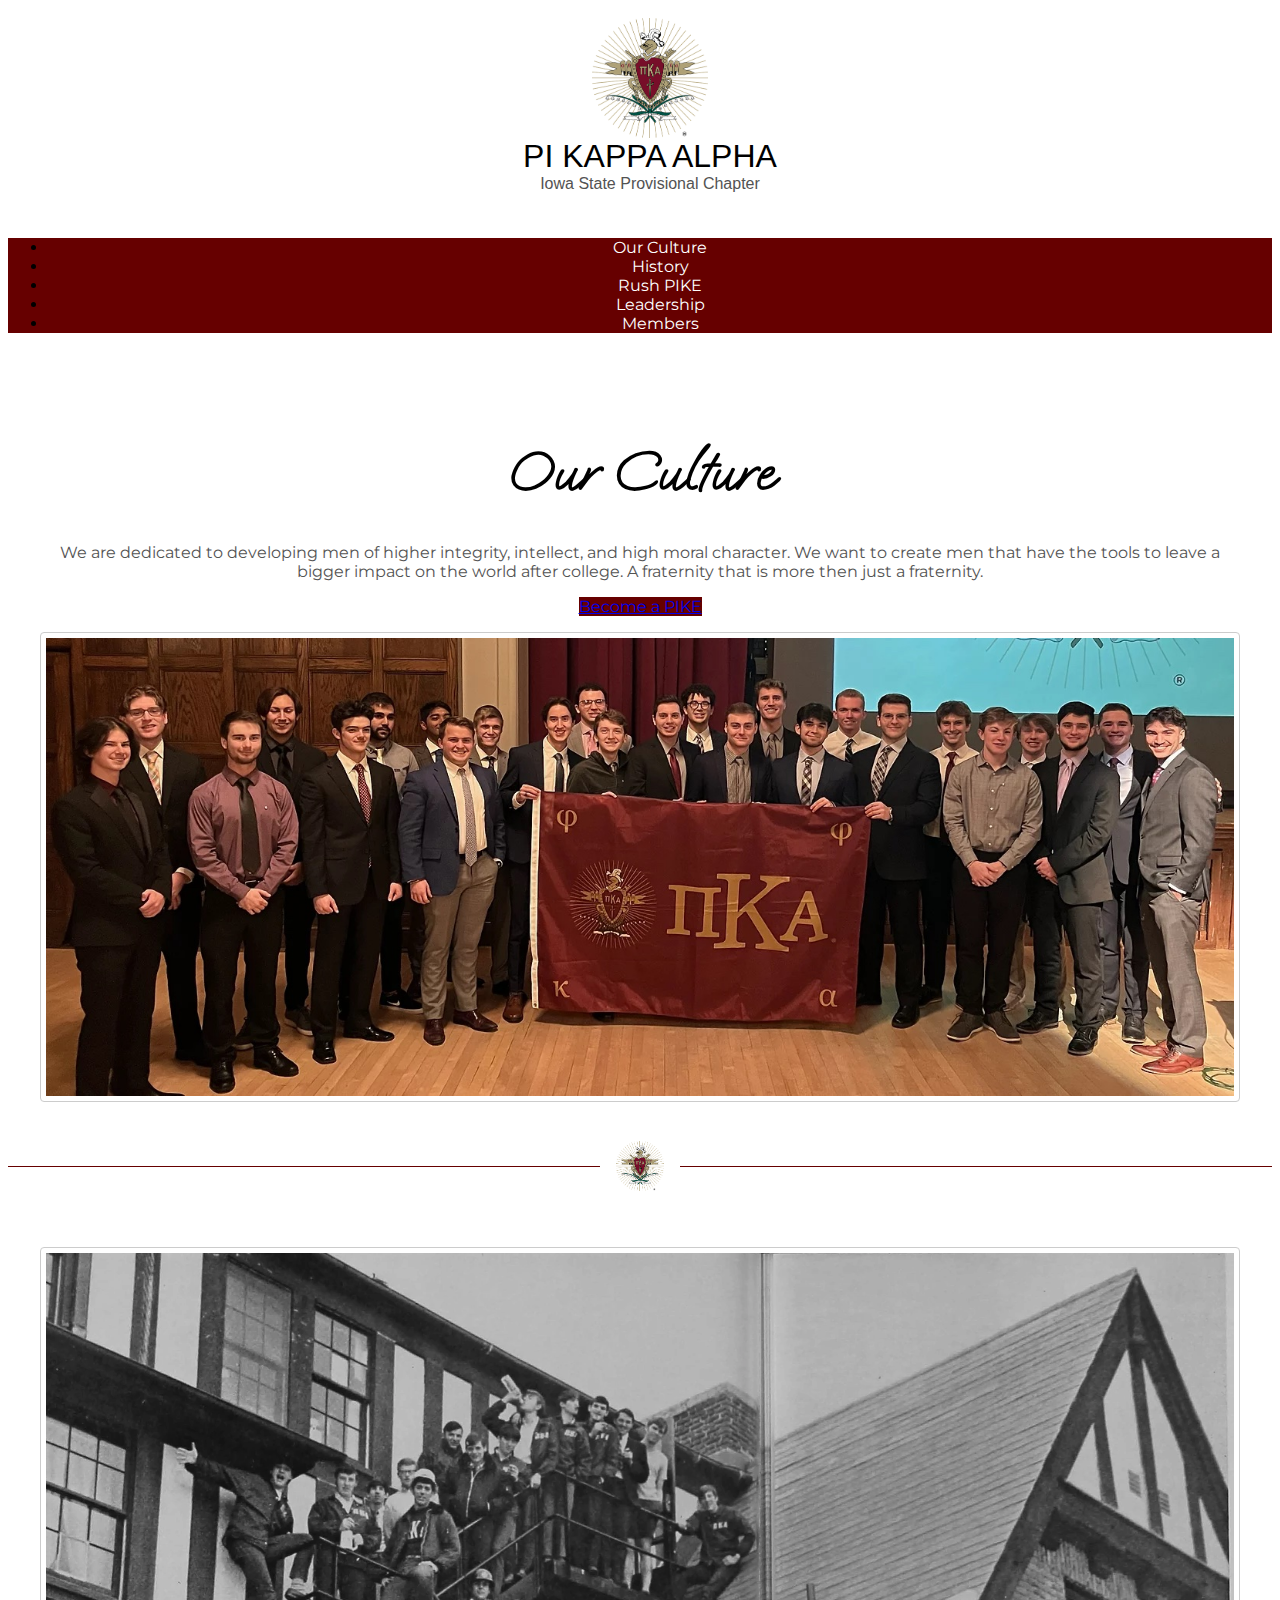
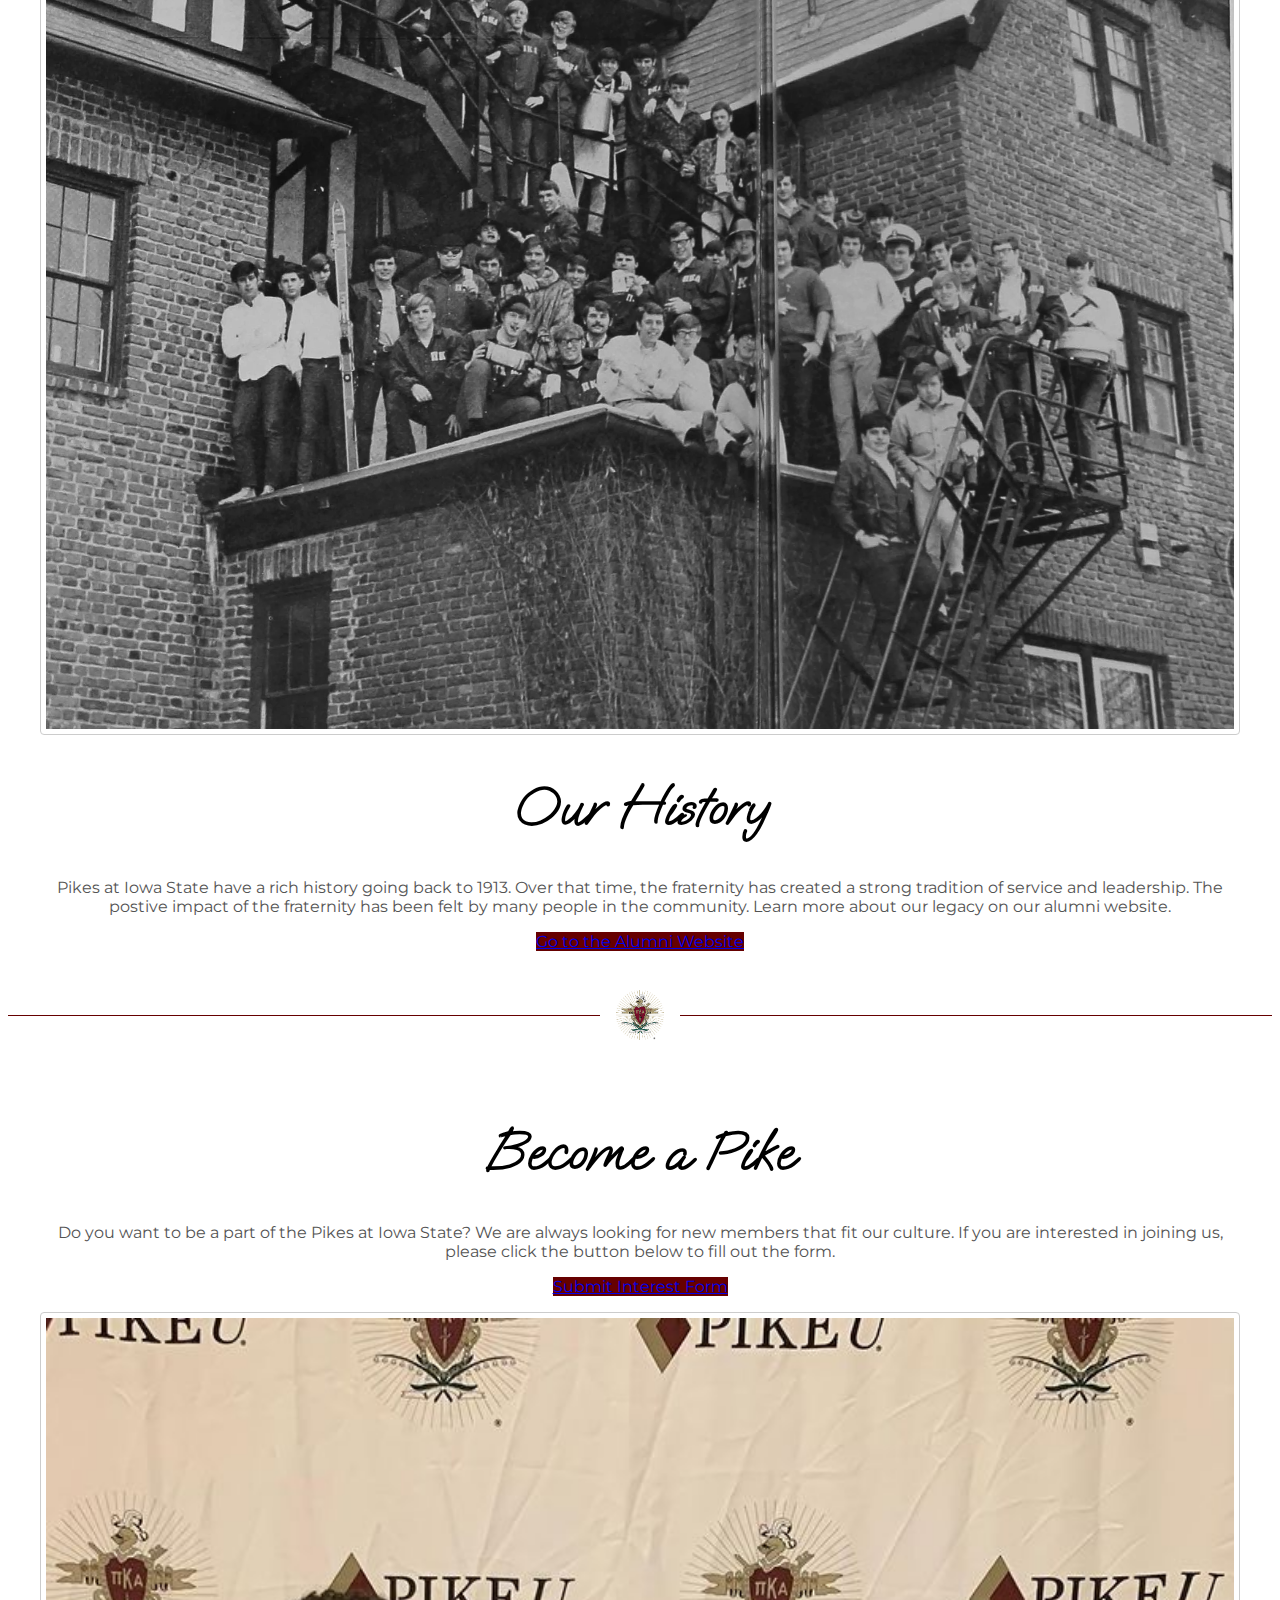
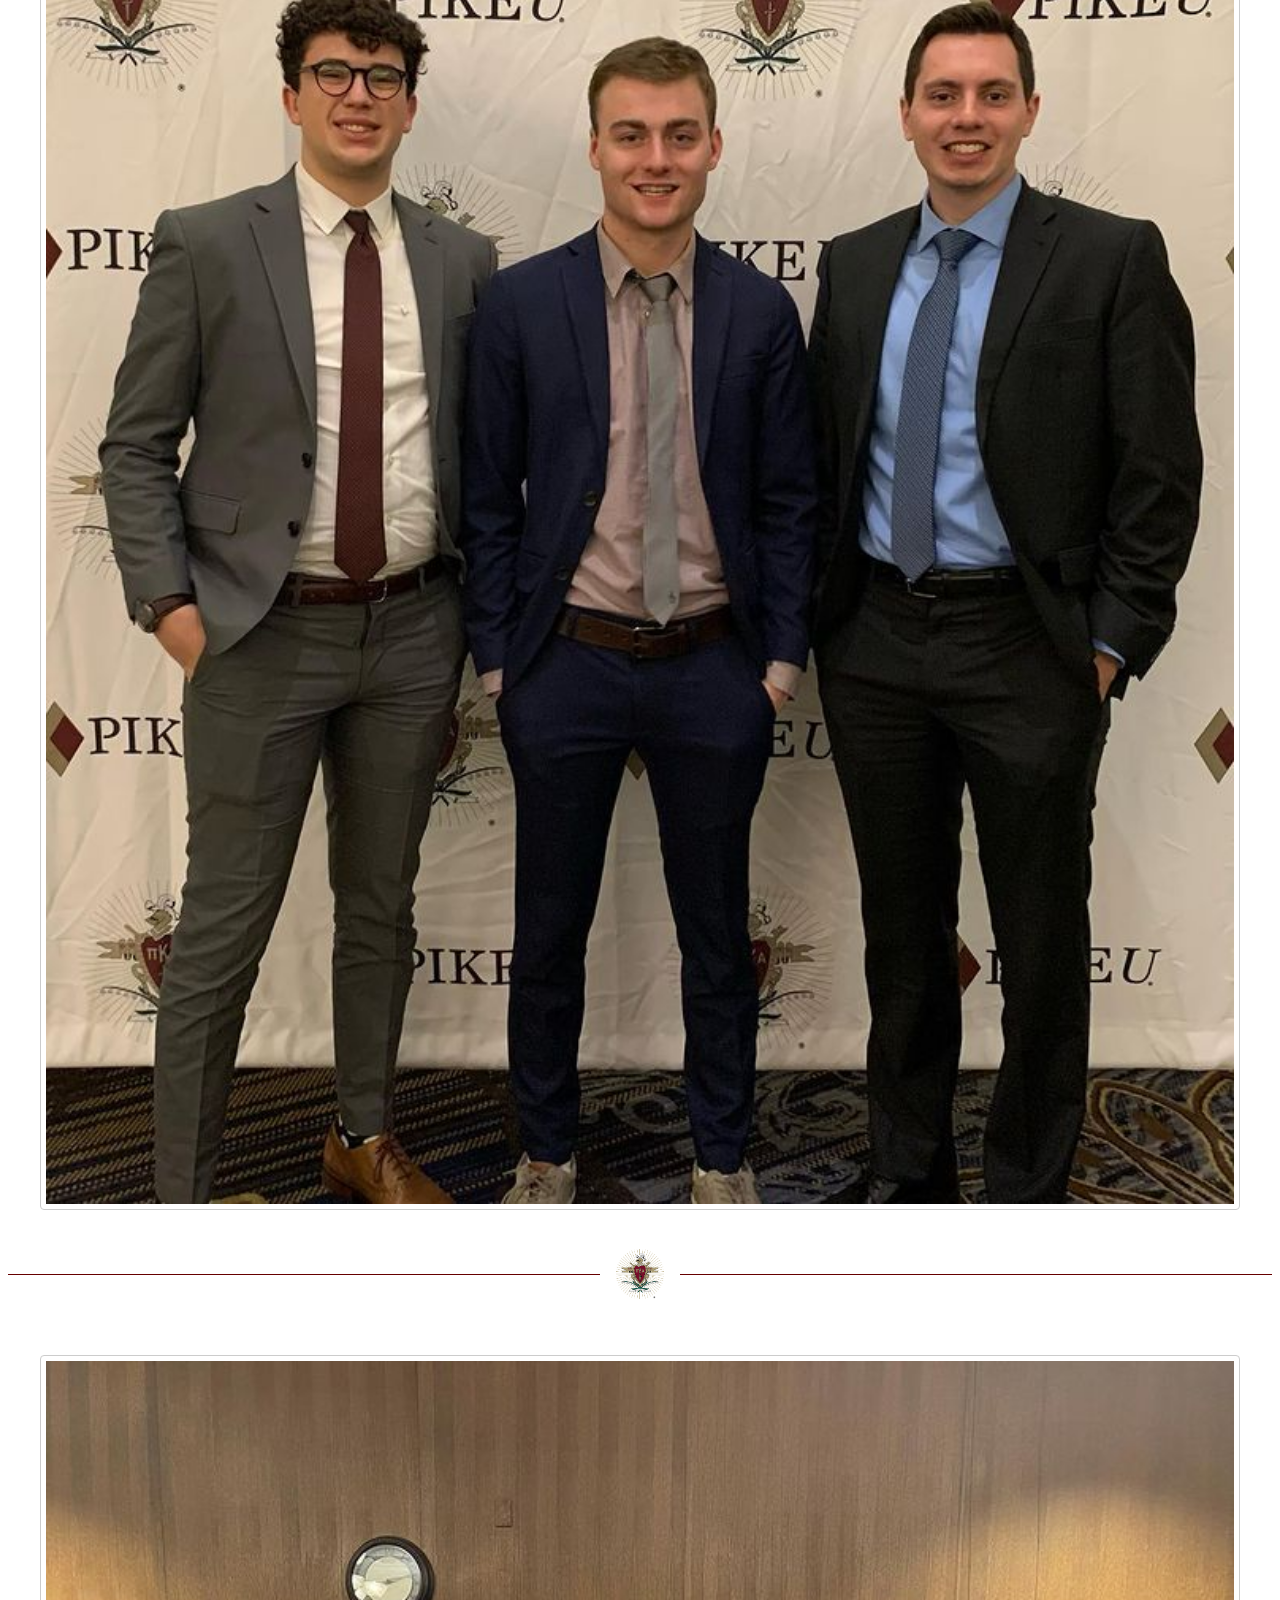
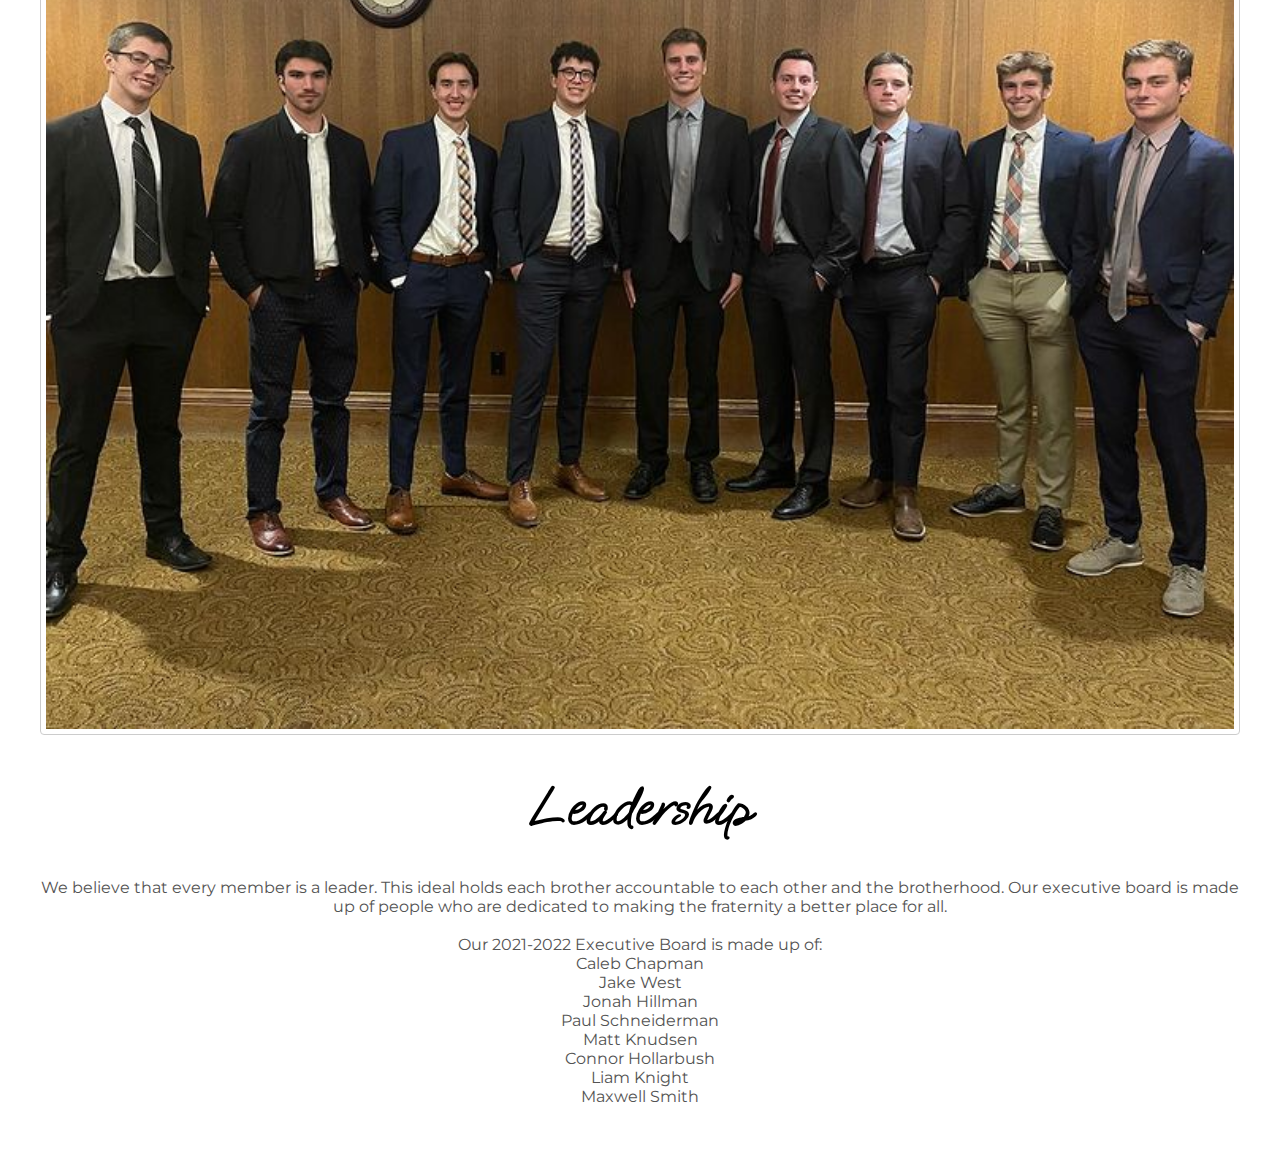
==== Index.html @ 30f21231 "inital website" ====
<!-- A simple website for Pike Fraternity at Iowa State University  -->
<html style="scroll-behavior: smooth;">
    <head>
        <title>Pi Kappa Alpha Provisional Chapter at ISU</title>

        <link rel="shortcut icon" href="https://pikesweb.s3.amazonaws.com/content/20210223024238/Pikes_Favicon_Web%401x-1.png" type="image/x-icon" />

        <!-- These are librarys that help make the website work -->
        <!-- Bootstrap helps make the layout -->
        <script src="https://cdn.jsdelivr.net/npm/bootstrap@5.0.2/dist/js/bootstrap.bundle.min.js" integrity="sha384-MrcW6ZMFYlzcLA8Nl+NtUVF0sA7MsXsP1UyJoMp4YLEuNSfAP+JcXn/tWtIaxVXM" crossorigin="anonymous"></script>
        <link href="https://cdn.jsdelivr.net/npm/bootstrap@5.0.2/dist/css/bootstrap.min.css" rel="stylesheet" integrity="sha384-EVSTQN3/azprG1Anm3QDgpJLIm9Nao0Yz1ztcQTwFspd3yD65VohhpuuCOmLASjC" crossorigin="anonymous">

        <!-- This is the css file that helps make the website look good -->
        <link rel="stylesheet" type="text/css" href="style.css">

        <link rel="preconnect" href="https://fonts.googleapis.com">
<link rel="preconnect" href="https://fonts.googleapis.com">
<link rel="preconnect" href="https://fonts.gstatic.com" crossorigin>
<link href="https://fonts.googleapis.com/css2?family=Montserrat&family=Oooh+Baby&display=swap" rel="stylesheet">
    </head>

    <body>
        <div class="container header">
        <img class="header_img" src="./images/PiKappaAlpha.png" />
        <div class="header_pka">PI KAPPA ALPHA</div>
        <div class="header_isu">Iowa State Provisional Chapter</div>
        </div>
        <br />
        <!-- This is the navigation bar -->
        <nav class="navbar navbar-expand-lg">
            <div class="container">
        
        

                <ul class="navbar-nav mr-auto mx-auto">
                    <li class="nav-item active">
                        <a class="nav-link" href="#culture">Our Culture</span></a>
                    </li>
                    <li class="nav-item">
                        <a class="nav-link" href="#history">History</a>
                    </li>
                    <li class="nav-item">
                        <a class="nav-link" href="#join">Rush PIKE</a>
                    </li>
                    <li class="nav-item">
                        <a class="nav-link" href="#leadership">Leadership</a>
                    </li>
                    <li class="nav-item">
                        <a class="nav-link" href="https://login.omegafi.com/cas/login?apikey=fcccc403546c232424b8b469db077f14&login_apikey=fcccc403546c232424b8b469db077f14&org=pike&third_party=0&service=https%3A%2F%2Fmy.omegafi.com%2Fapps%2Fmyomegafi%2Flogin%2Flogin_post.php%3FUserName%3D%2A%2A%2A%26Password%3D%2A%2A%2A%26apikey%3Dfcccc403546c232424b8b469db077f14%26login_apikey%3Dfcccc403546c232424b8b469db077f14%26org%3Dpike%26third_party%3D0&ra=1">Members</a>
                    </li>
                </ul>
      
        </div>
        </nav>

        <!-- This is the main content of the page -->
        <br />  
        <div class="content">
        <div class="container">
            <div class="row">
                <div class="col-md-6 box">
                    <div id="culture" class="">
                    <h1>Our Culture</h1>
                    <p>
                        We are dedicated to developing men of higher integrity, intellect, and high moral character. We want to create men that have the tools to leave a bigger impact on the world after college. A fraternity that is more then just a fraternity.
                        </p>
                        <a class="btn btn-primary" href="#join" role="button">Become a PIKE</a>


                            </div>
                </div>

                <div class="col-md-6">
                    <div class="picture_frame">
                        <img class="picture" src="./images/meetpikes.jpg" />
                    </div>

                </div>
            </div>
            <div class="break"><img src="images/PiKappaAlpha.png" /> </div>

            <div class="row">
                <div class="col-md-6">
                    <div class="picture_frame">
                        <img class="picture" src="./images/history.png" />
                    </div>

                </div>
                <div class="col-md-6 box">
                    <div id="history" class="">
                    <h1>Our History</h1>
                    <p>
                        Pikes at Iowa State have a rich history going back to 1913. Over that time, the fraternity has created a strong tradition of service and leadership. The postive impact of the fraternity has been felt by many people in the community. Learn more about our legacy on our alumni website.
                    </p>
                        <a class="btn btn-primary" href="https://www.alphaphialums.com/our-legacy" role="button">Go to the Alumni Website</a>
                      
                            </div>
                </div>

            
            </div>
<div class="break"><img src="images/PiKappaAlpha.png" /> </div>
            <div class="row">
                <div class="col-md-6 box">
                    <div id="join" class="">
                    <h1>Become a Pike</h1>
                    <p>
                        Do you want to be a part of the Pikes at Iowa State? We are always looking for new members that fit our culture. If you are interested in joining us, please click the button below to fill out the form.
                    </p>
                        <a class="btn btn-primary" href="https://forms.gle/dJqxvVX2QPGEYVD58" role="button">Submit Interest Form</a>
                      
                            </div>
                </div>

                <div class="col-md-6">
                    <div class="picture_frame">
                        <img class="picture" src="./images/pikeu.jpg" />
                    </div>

                </div>
            </div>
            <div class="break"><img src="images/PiKappaAlpha.png" /> </div>

            <div class="row">
                <div class="col-md-6">
                    <div class="picture_frame">
                        <img class="picture" src="./images/leaders.jpg" />
                    </div>

                </div>
                
                <div class="col-md-6 box">
                    <div  id="leadership" class="">
                    <h1>Leadership</h1>
                    <p>
                        We believe that every member is a leader. This ideal holds each brother accountable to each other and the brotherhood. Our executive board is made up of people who are dedicated to making the fraternity a better place for all. <br />
                        <br />
                        Our 2021-2022 Executive Board is made up of:<br />
                        Caleb Chapman<br />
                        Jake West<br />
                        Jonah Hillman<br />
                        Paul Schneiderman<br />
                        Matt Knudsen<br />
                        Connor Hollarbush<br />
                        Liam Knight<br />
                        Maxwell Smith<br />

                    </p>
                      
                            </div>
                </div>

          
            </div>
        </div>
    </div>
    </body>
---- style.css ----
.navbar{
    background-color: #660000;
    text-align: center;
    
}
.navbar a{
    color: white;
    text-decoration: none;
    padding: 5px;
}
.header{
    text-align: center;
    padding: 10px;
    width: 100%;

    /* center */
}
.header_img{
        margin: 0 auto;
        height: 120px;
}
.header_pka{
    font-size: 2em;
    color: rgb(0, 0, 0);
    font-family: 'Helvetica Neue', sans-serif;
    font-weight: 400;
    width: 100%;
}

.header_isu{
    font-size: 1em;
    color: rgb(83, 83, 83);
    font-family: 'Helvetica Neue', sans-serif;
    font-weight: 300;
    width: 100%;
}
.content .row{
    text-align: center;
    padding: 2em;
}


.content p{
    color:rgb(83, 83, 83);
}

.content h1{
    font-family: 'Oooh Baby', cursive;
   
}

body { 
    font-family: "Montserrat", sans-serif;
}
html {
    scroll-behavior: smooth;
  }
  html:focus-within {
    scroll-behavior: smooth;
  }

  .break {
    display: block;
    margin: 0.5em 0;
    width: 100%;
    background-color: #660000;
    line-height: 50;
    height: 1px;
    text-align: center;
    position: relative;
    margin-top: 2em;
    margin-bottom: 2em;
  }
  .break img {
    width: auto;
    height: 50px;
    position: relative;
    margin: 0 auto;
    top: -25px;
    background-color: #ffffff;
    padding-left: 1em;
    padding-right: 1em;
  }
.picture_frame {
    width: 100%;
    height: auto;
    border: 1px solid #ccc;
    border-radius: 4px;
    padding: 5px;
    box-sizing: border-box;

    margin-top: 1em;
}
.picture_frame img {
    width: 100%;
    height: auto;
    
}

.box{
    display: flex;

    
    align-items: center; /* align vertical */
}

.content h1{
    font-size: 3.5em
}
.btn-primary{
    background-color: #660000;
    border-color: #660000;
}

.btn-primary:hover{
    background-color: #330101;
    border-color: #330101;
}

.nav-link:hover{
    color: #bb4949;
}
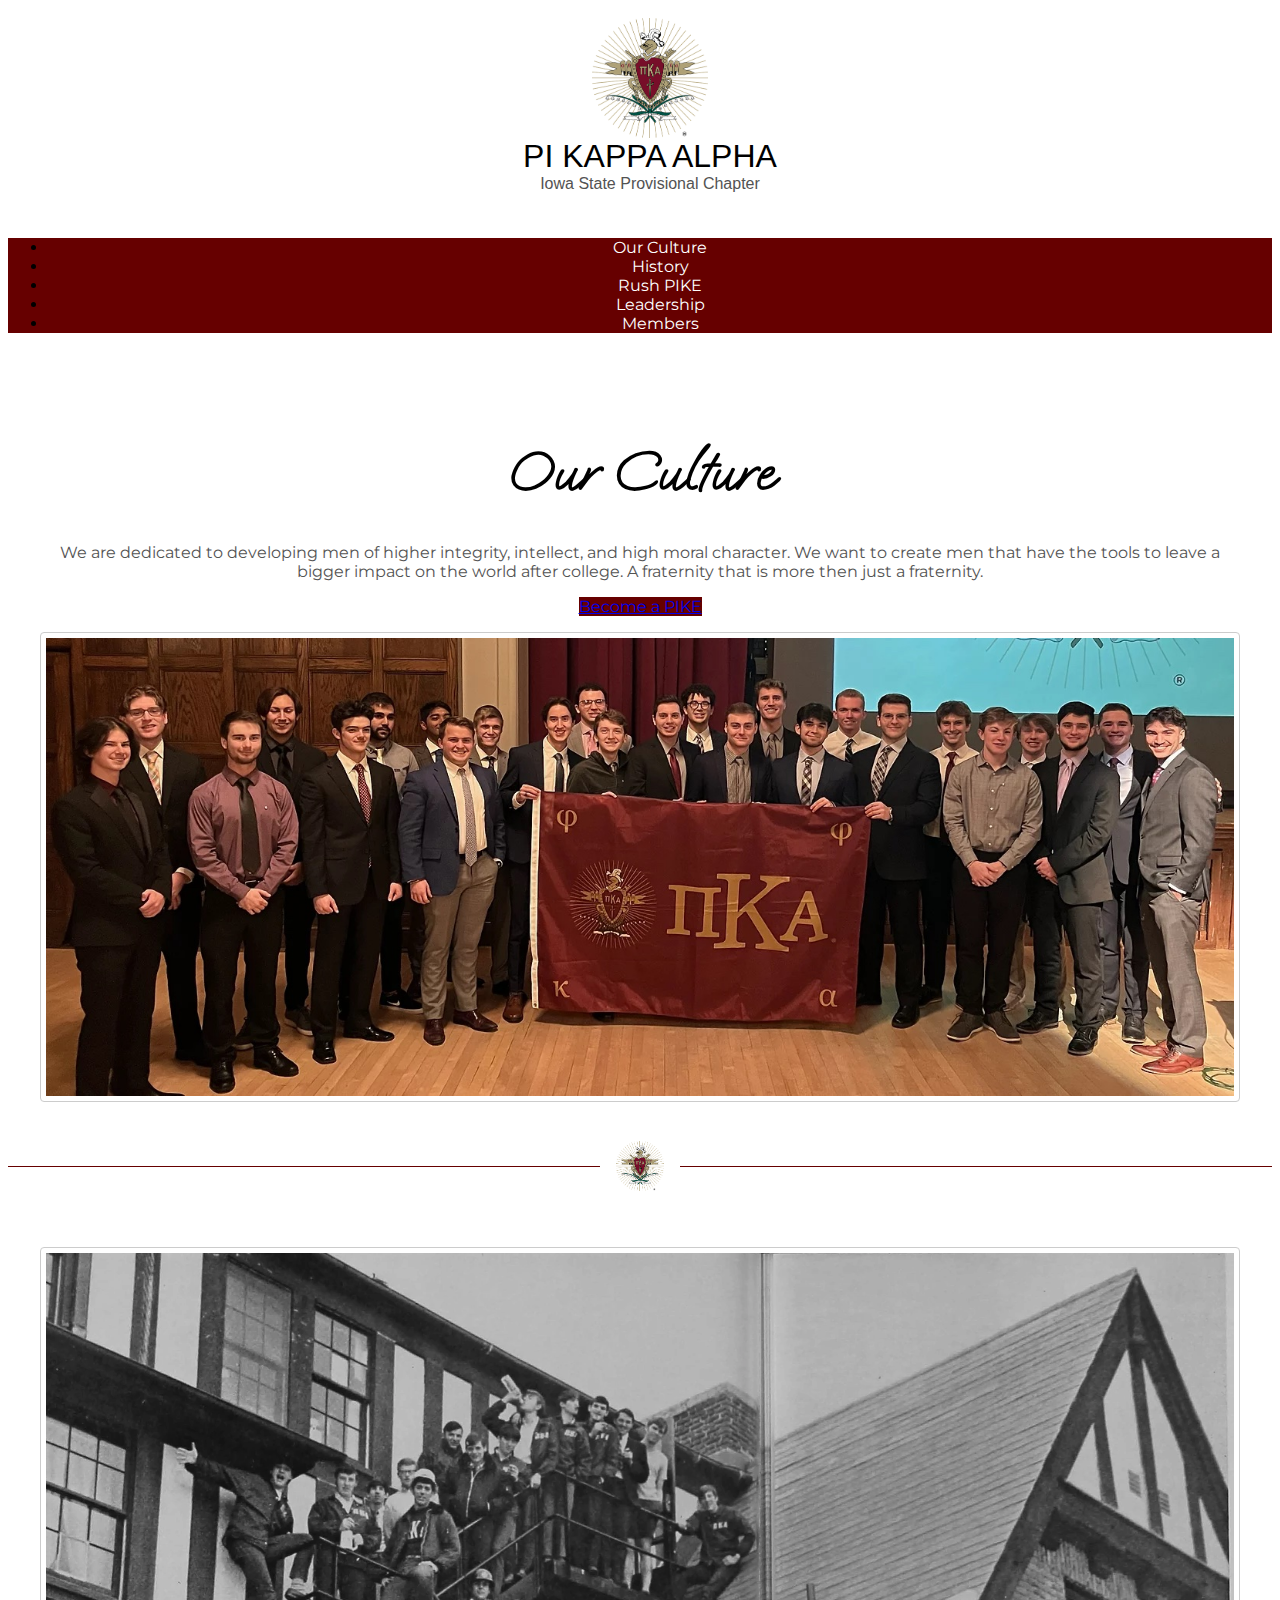
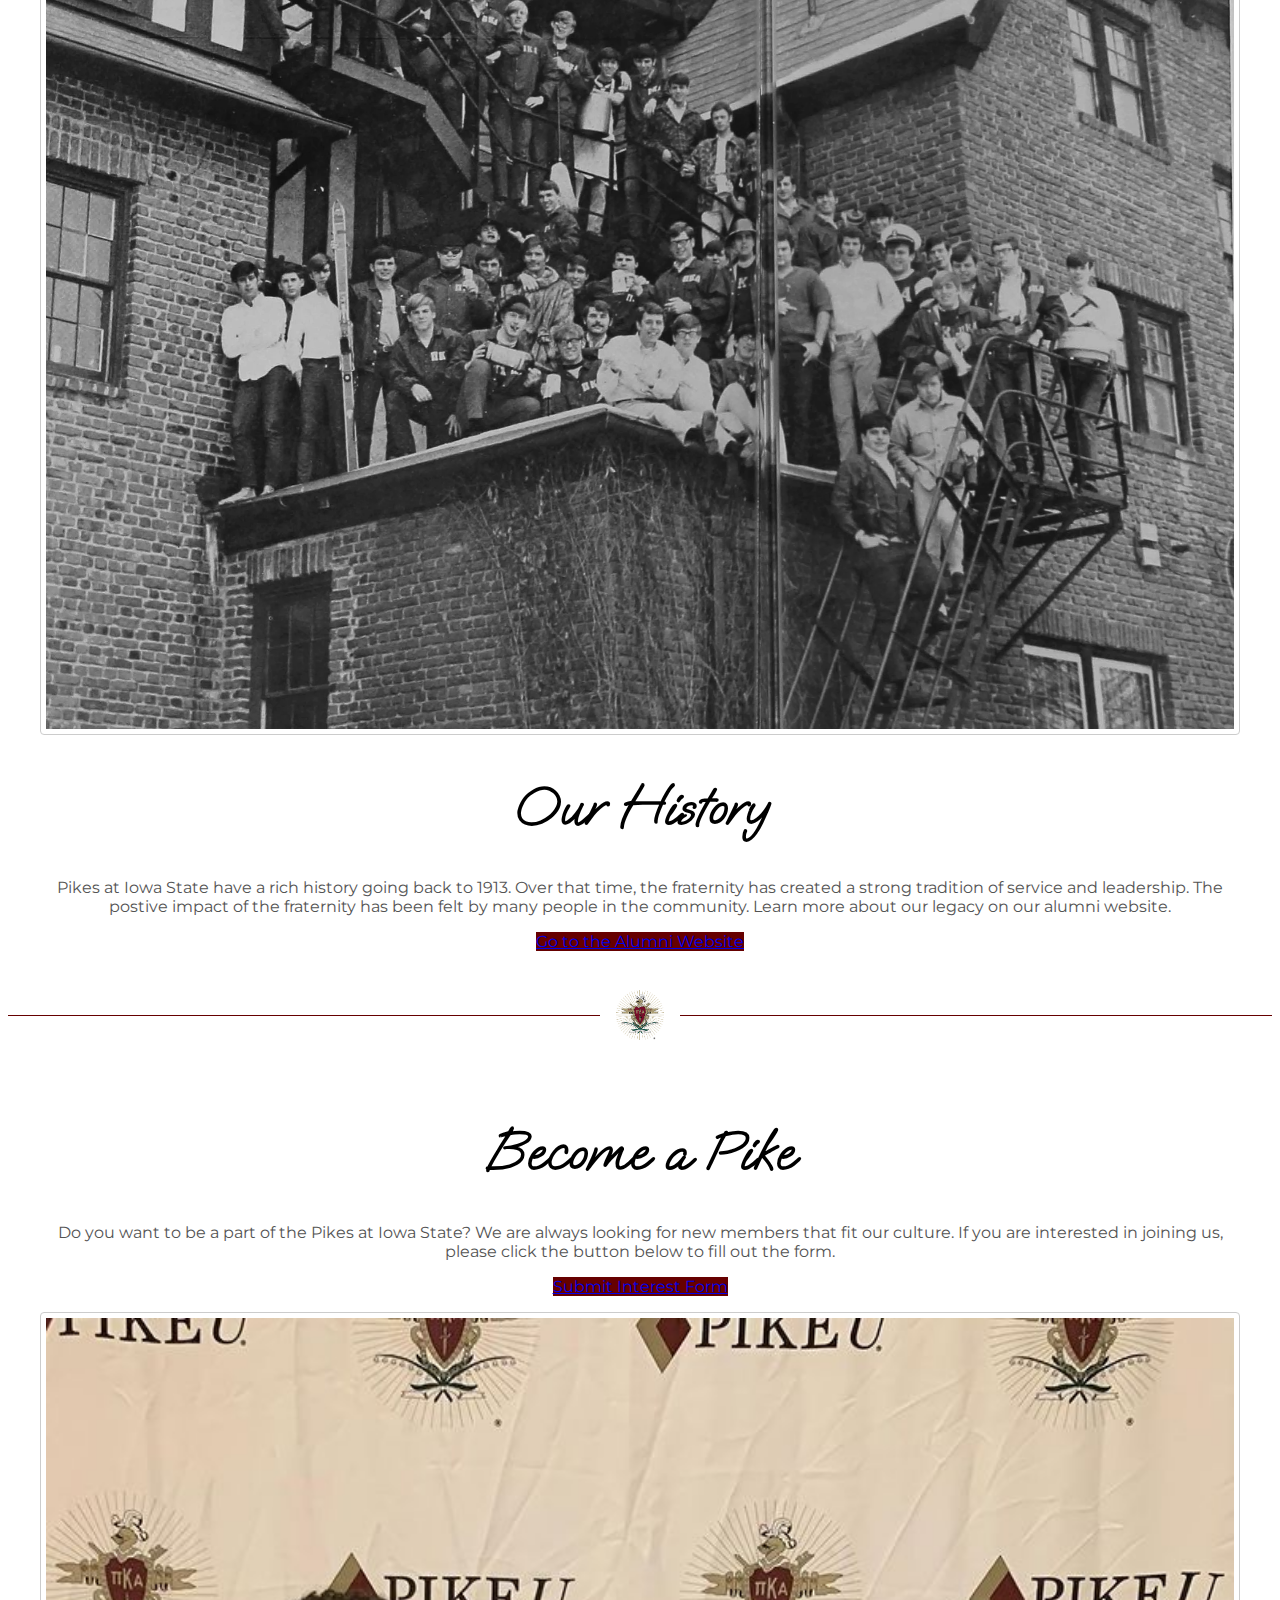
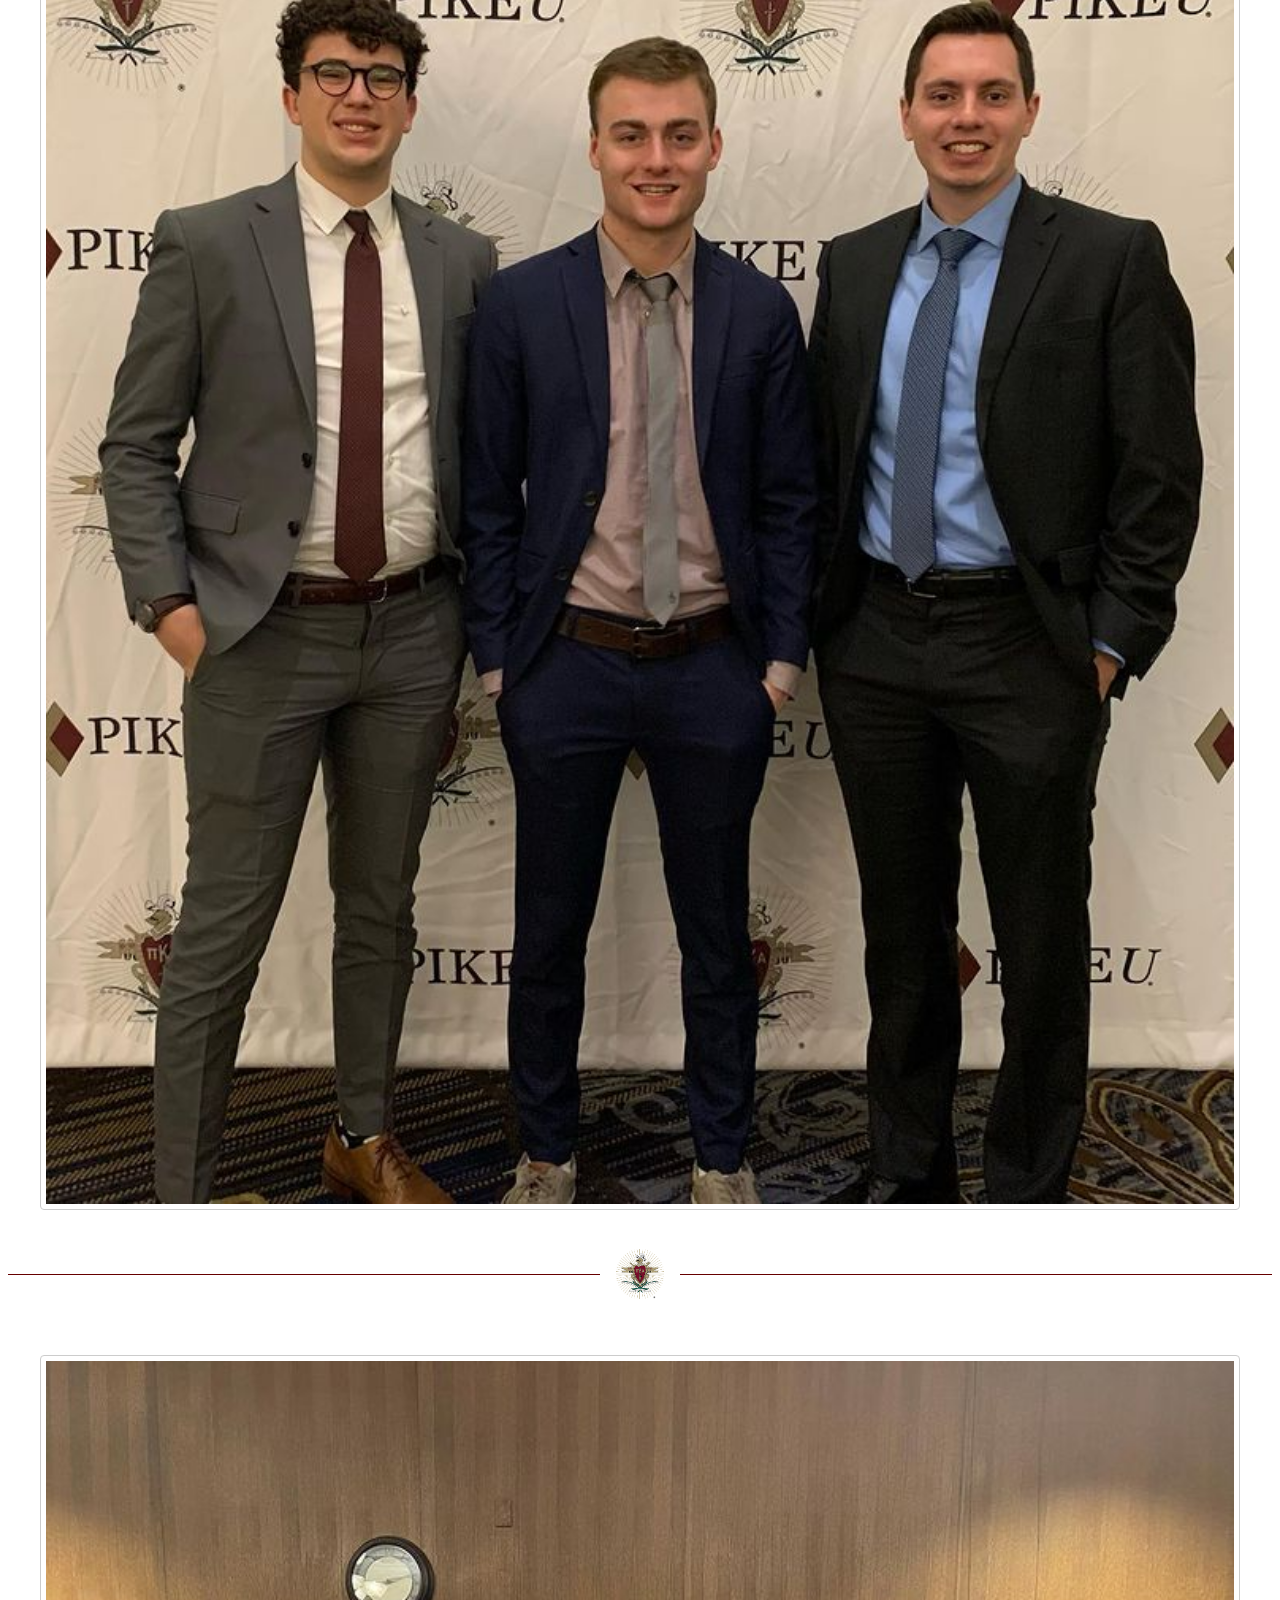
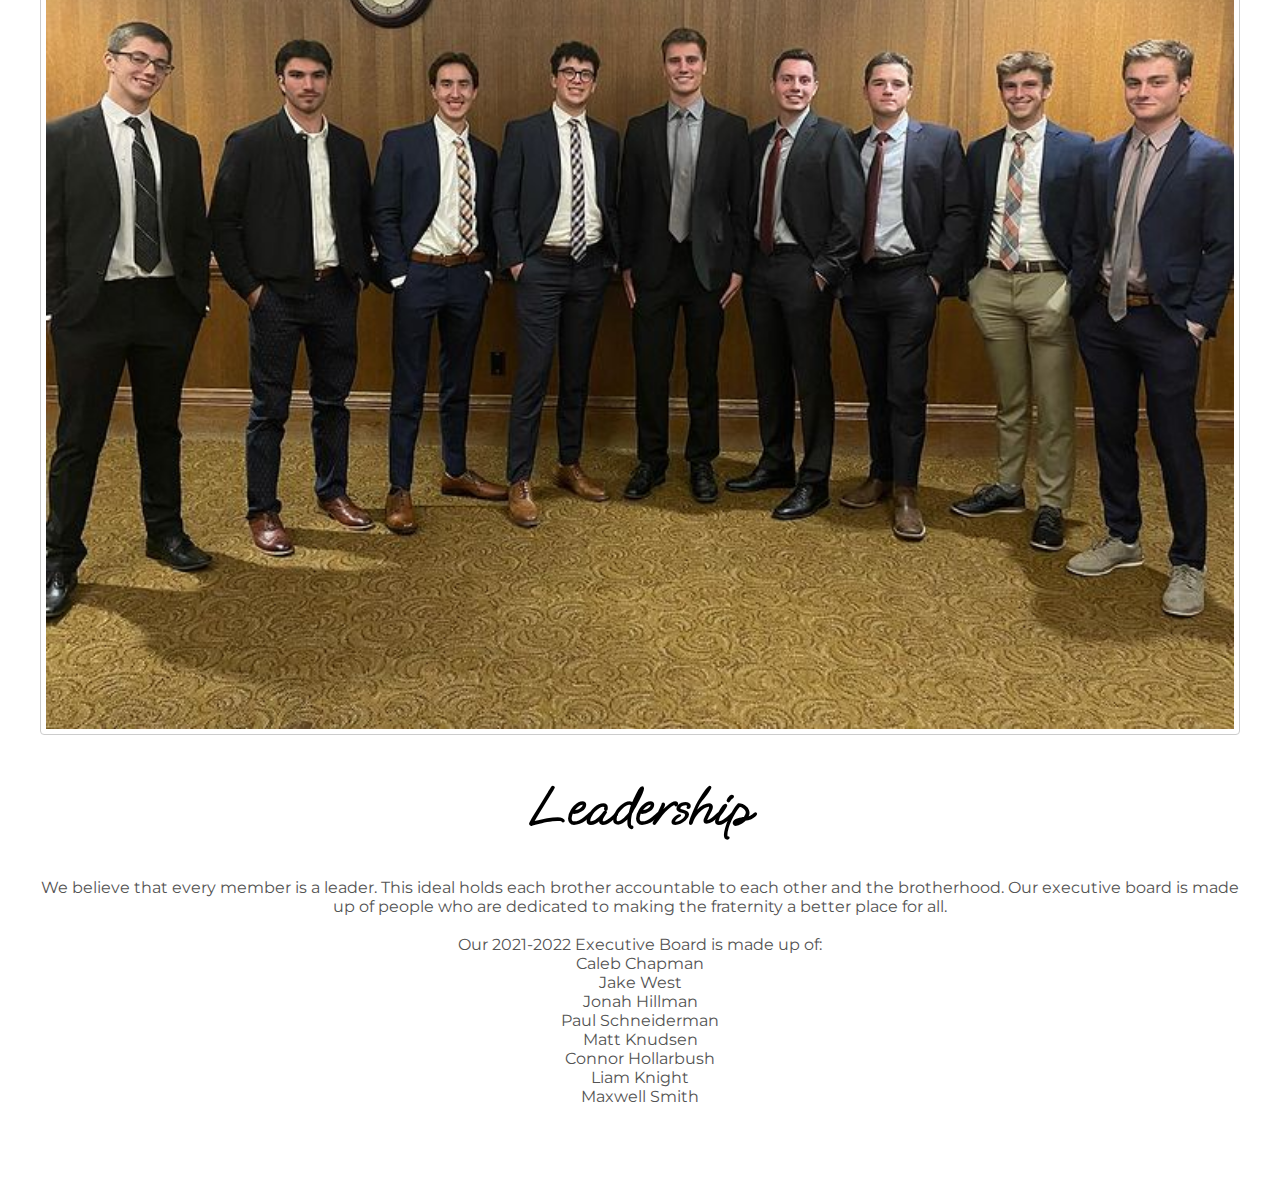
==== commit e6c5a795: "mobile support" ====
--- a/Index.html
+++ b/Index.html
@@ -1,6 +1,8 @@
-<!-- A simple website for Pike Fraternity at Iowa State University  -->
+<!-- A simple website for  Pike Fraternity at Iowa State University  -->
 <html style="scroll-behavior: smooth;">
     <head>
+        <meta name="viewport" content="width=device-width, initial-scale=1.0">
+
         <title>Pi Kappa Alpha Provisional Chapter at ISU</title>
 
         <link rel="shortcut icon" href="https://pikesweb.s3.amazonaws.com/content/20210223024238/Pikes_Favicon_Web%401x-1.png" type="image/x-icon" />
@@ -154,4 +156,8 @@
             </div>
         </div>
     </div>
+    <br />
+    <!-- footer -->
+  
+          
     </body>